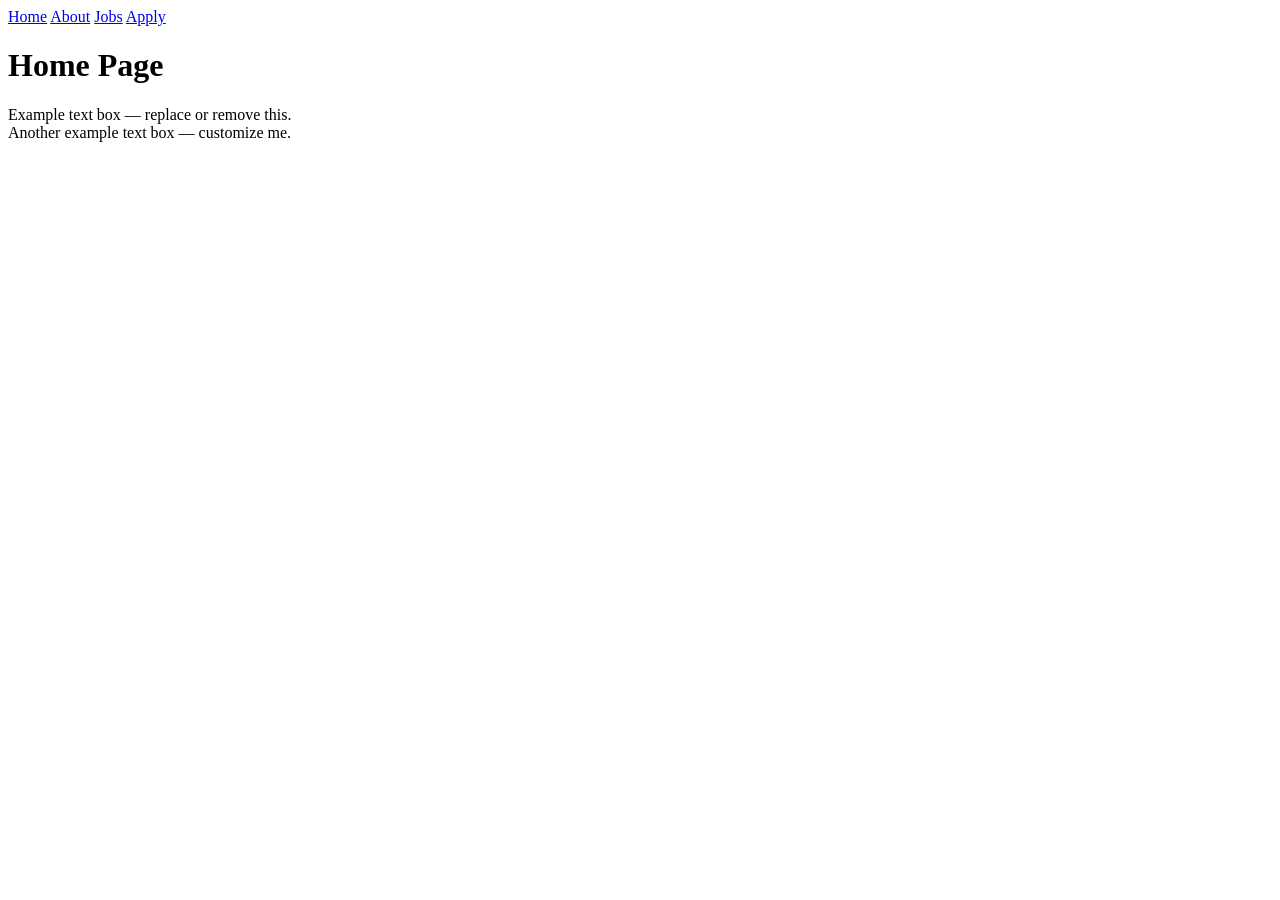
==== SwinBURN/index.html @ 3f8caef5 "Rename index.html to SwinBURN/index.html" ====
<!DOCTYPE html>
<html lang="en">
<head>
    <meta charset="UTF-8">
    <meta name="viewport" content="width=device-width, initial-scale=1.0">
    <title>Home</title>
    <link rel="stylesheet" href="style.css">
</head>
<body>
    <header>
        <nav aria-label="Main navigation">
            <a href="index.html">Home</a>
            <a href="about.html">About</a>
            <a href="jobs.html">Jobs</a>
            <a href="apply.html">Apply</a>
        </nav>
    </header>

    <main>
        <h1>Home Page</h1>

        <!-- Example boxes: replace this placeholder text with your own content. -->
        <section class="example-box">
            Example text box — replace or remove this.
        </section>

        <section class="example-box">
            Another example text box — customize me.
        </section>
    </main>
</body>
</html>
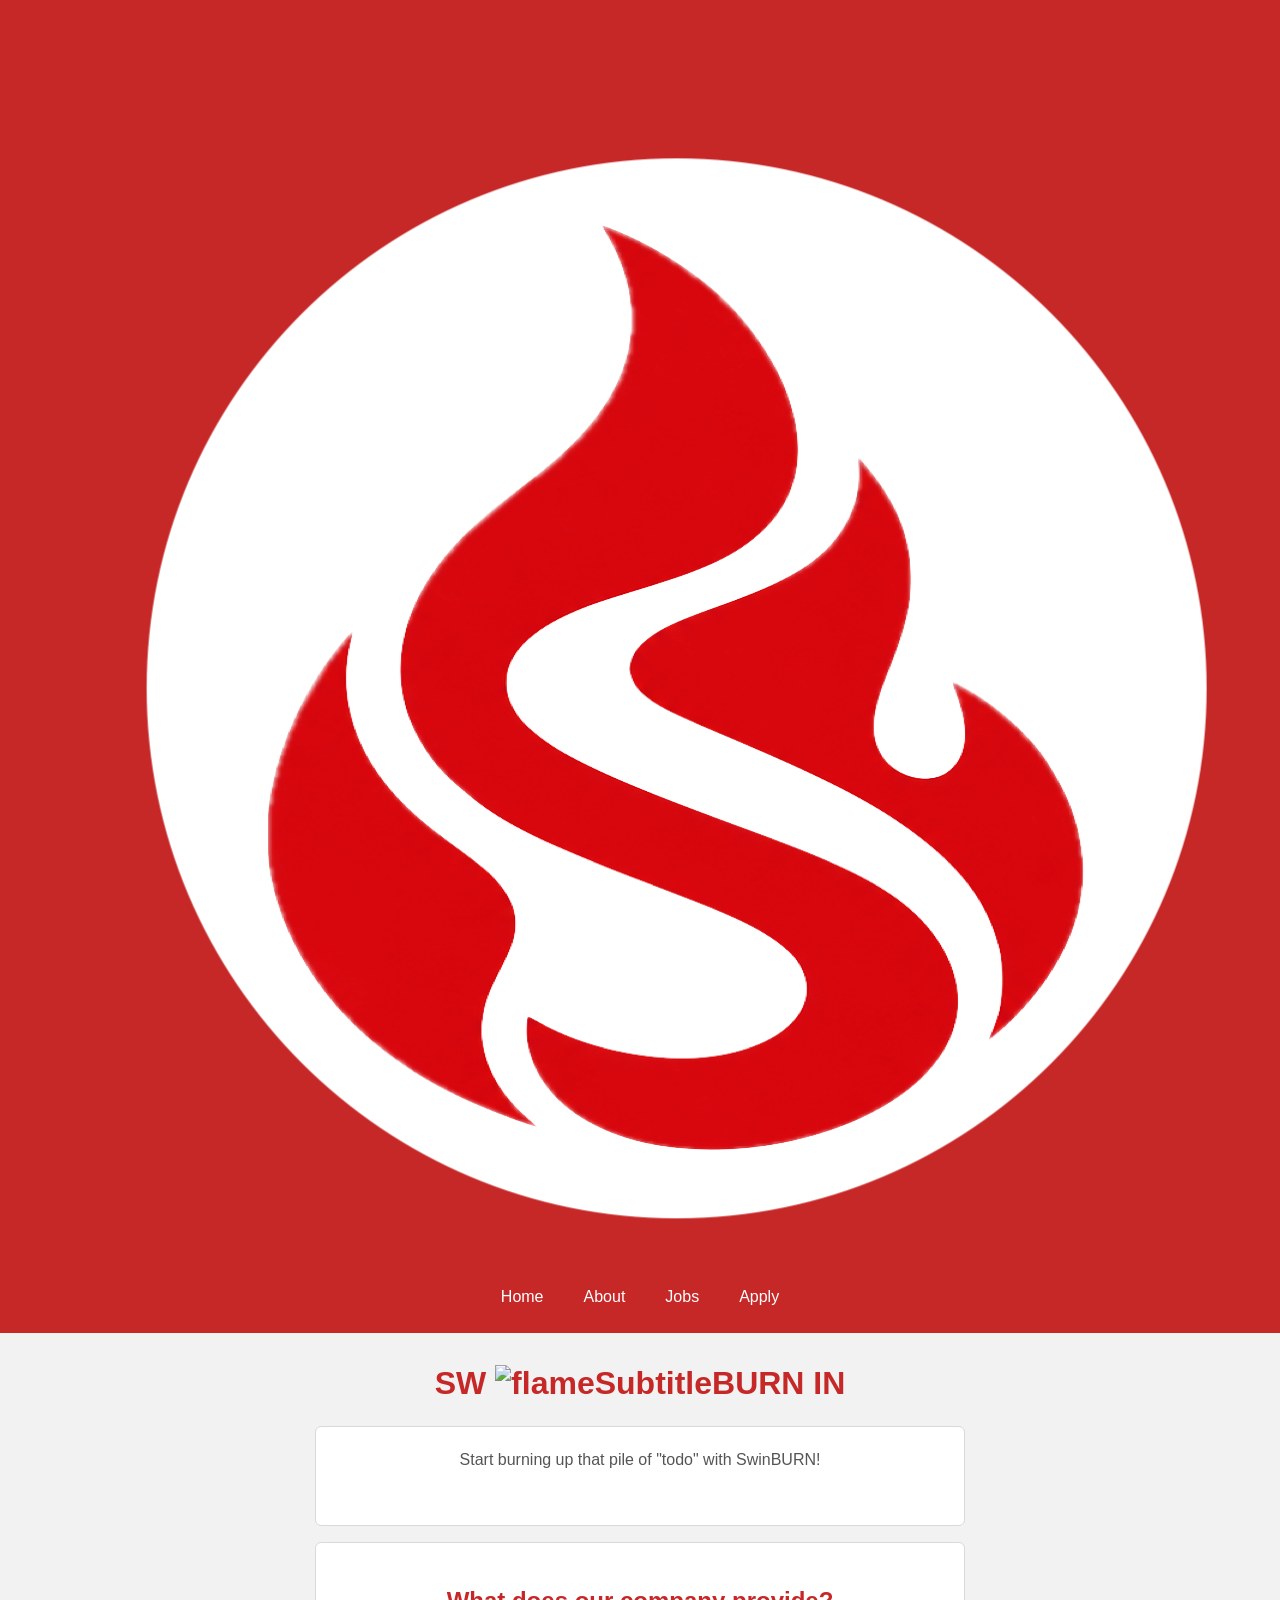
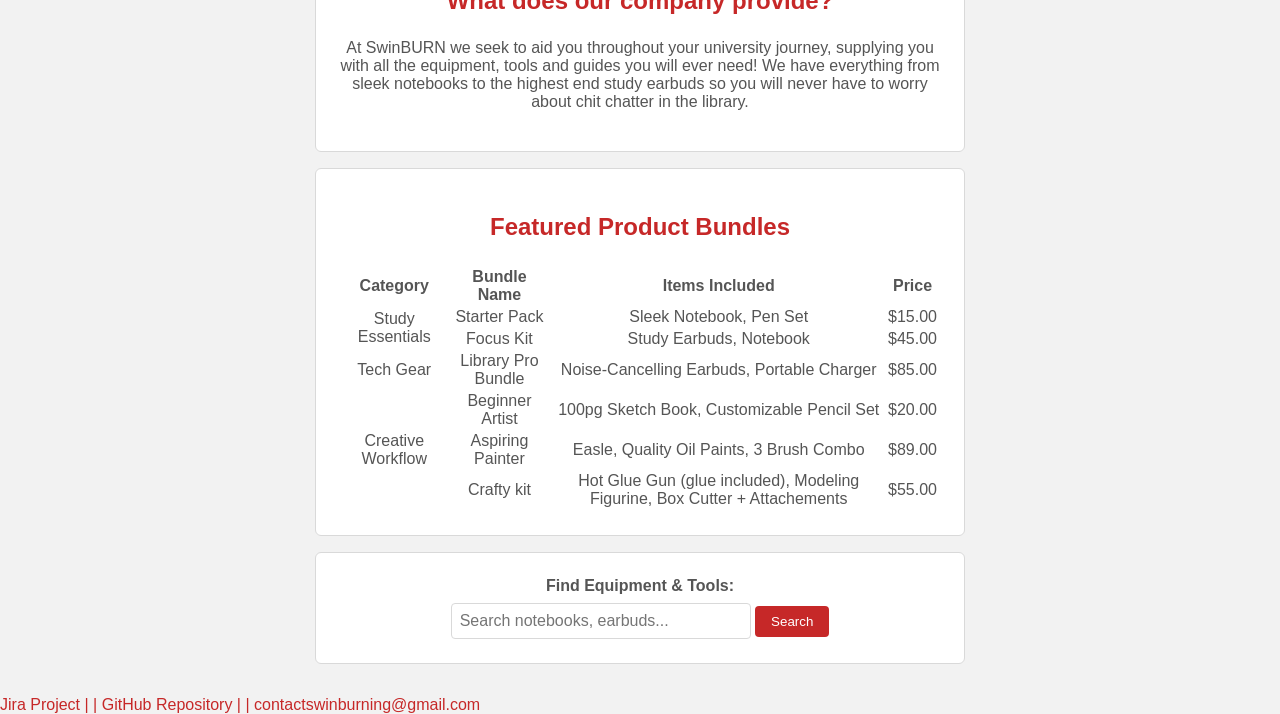
==== commit e12d41a9: "Enhance index.html with SEO and content updates Added SEO metadata, updated title, and enhanced cont" ====
--- a/SwinBURN/index.html
+++ b/SwinBURN/index.html
@@ -1,14 +1,27 @@
 <!DOCTYPE html>
 <html lang="en">
 <head>
+    <!-- SEO and Page Information-->
+    <meta name="description" content="SwinBURN supplies university students with essential study equipment and focus tools to support their academic journey.">
+    <meta name="keywords" content="SwinBURN, university tools, study essentials, earbuds, study equipment, student gear">
+    <meta name="author" content="SwinBURN / Moritz / SWD00578">
+
+    <!-- Browser Icon-->
+    <link rel="icon" type="image/png" href="images/fire.png">
+
+    <!-- Basic Metadata--> 
     <meta charset="UTF-8">
     <meta name="viewport" content="width=device-width, initial-scale=1.0">
-    <title>Home</title>
+    <title>Home | SwinBURN - Study Equipment & Tools</title>
+
+    <!-- Stylesheet-->
     <link rel="stylesheet" href="style.css">
 </head>
 <body>
+    <!-- Cross Page Navigation Menu-->
     <header>
         <nav aria-label="Main navigation">
+            <img class="logo" src="images/logo.png" alt="SwinBURNLogo">
             <a href="index.html">Home</a>
             <a href="about.html">About</a>
             <a href="jobs.html">Jobs</a>
@@ -17,16 +30,94 @@
     </header>
 
     <main>
-        <h1>Home Page</h1>
+        <!-- Company Name -->
+        <h1 class="heroText">SW <img src="images/burn.png" alt="flameSubtitleBURN" class="heading-image"> IN</h1>
 
-        <!-- Example boxes: replace this placeholder text with your own content. -->
-        <section class="example-box">
-            Example text box — replace or remove this.
+        <!-- Slogan -->
+        <section class="example-box" id="slogan">
+                Start burning up that pile of "todo" with SwinBURN!
         </section>
 
+        <!-- Description -->
         <section class="example-box">
-            Another example text box — customize me.
+            <div class="description">
+                <h1>What does our company provide?</h1>
+                <p>
+                    At SwinBURN we seek to aid you throughout your university journey, supplying you with all the equipment, 
+                    tools and guides you will ever need! We have everything from sleek notebooks to the highest end study
+                    earbuds so you will never have to worry about chit chatter in the library.
+                </p>
+            </div>
         </section>
+
+        <!-- Featured Example Products Table-->
+        <section class="example-box">
+            <h1>Featured Product Bundles</h1>
+            <table>
+                <thead>
+                    <tr>
+                        <th>Category</th>
+                        <th>Bundle Name</th>
+                        <th>Items Included</th>
+                        <th>Price</th>
+                    </tr>
+                </thead>
+                <tbody>
+                    <tr>
+                        <td rowspan="2" class="table-category">Study Essentials</td>
+                        <td>Starter Pack</td>
+                        <td>Sleek Notebook, Pen Set</td>
+                        <td>$15.00</td>
+                    </tr>
+                    <tr>
+                        <td>Focus Kit</td>
+                        <td>Study Earbuds, Notebook</td>
+                        <td>$45.00</td>
+                    </tr>
+                    <tr>
+                        <td class="table-category">Tech Gear</td>
+                        <td>Library Pro Bundle</td>
+                        <td>Noise-Cancelling Earbuds, Portable Charger</td>
+                        <td>$85.00</td>
+                    </tr>
+                    <tr>
+                        <td rowspan="3" class="table-category">Creative Workflow</td>
+                        <td>Beginner Artist</td>
+                        <td>100pg Sketch Book, Customizable Pencil Set</td>
+                        <td>$20.00</td>
+                    </tr>
+                    <tr>
+                        <td>Aspiring Painter</td>
+                        <td>Easle, Quality Oil Paints, 3 Brush Combo</td>
+                        <td>$89.00</td>
+                    </tr>
+                    <tr>
+                        <td>Crafty kit</td>
+                        <td>Hot Glue Gun (glue included), Modeling Figurine, Box Cutter + Attachements</td>
+                        <td>$55.00</td>
+                    </tr>
+                </tbody>
+            </table>
+        </section>
+
+        <!-- Search Box -->
+        <section class="example-box">
+            <form action="search.html" method="GET">
+                <label for="search-input" style="display: block; margin-bottom: 0.5rem; font-weight: bold;">Find Equipment & Tools:</label>
+                <input type="text" id="search-input" name="q" placeholder="Search notebooks, earbuds..." style="padding: 0.5rem; width: 60%; max-width: 300px; border: 1px solid var(--grey); border-radius: 4px;">
+                <button type="submit" style="padding: 0.5rem 1rem; background: var(--red); color: var(--white); border: none; border-radius: 4px; cursor: pointer;">Search</button>
+            </form>
+        </section>
+
     </main>
+    
+    <!-- Footer with links to Group Projekt-->
+    <footer>
+        <div>
+            <a href="https://group-project-cos10026.atlassian.net/jira/software/projects/SCRUM/boards/1?filter=&groupBy=none" target="_blank" style="color: var(--red); text-decoration: none;"> Jira Project |</a>
+            <a href="https://github.com/mo-dotcom-26/SwinBURN-Group-Projekt" target="_blank" style="color: var(--red); text-decoration: none;">| GitHub Repository |</a>
+            <a href="mailto:contactswinburning@gmail.com" style="color: var(--red); text-decoration: none;">| contactswinburning@gmail.com </a>
+        </div>
+    </footer>
 </body>
 </html>
--- a/SwinBURN/style.css
+++ b/SwinBURN/style.css
@@ -0,0 +1,257 @@
+/* Simple starter styles — customize freely */
+:root {
+    --red: #c62828;
+    --red-dark: #a61f1f;
+    --grey-light: #f2f2f2;
+    --grey: #d9d9d9;
+    --grey-dark: #555555;
+    --white: #ffffff;
+    --text: #292929;
+}
+
+* {
+    box-sizing: border-box;
+}
+
+body {
+    margin: 0;
+    font-family: Arial, Helvetica, sans-serif;
+    color: var(--text);
+    background: var(--grey-light);
+}
+
+header {
+    background: var(--red);
+    padding: 1rem;
+}
+
+nav {
+    max-width: 1000px;
+    margin: 0 auto;
+    display: flex;
+    justify-content: center;
+    flex-wrap: wrap;
+    gap: 0.5rem;
+}
+
+nav a {
+    color: var(--white);
+    text-decoration: none;
+    padding: 0.65rem 1rem;
+    border-radius: 4px;
+}
+
+nav a:hover,
+nav a:focus {
+    background: var(--red-dark);
+}
+
+main {
+    width: min(900px, calc(100% - 2rem));
+    margin: 2rem auto;
+    text-align: center;
+}
+
+h1 {
+    color: var(--red);
+    margin-bottom: 1.5rem;
+}
+
+.example-box {
+    max-width: 650px;
+    min-height: 100px;
+    margin: 1rem auto;
+    padding: 1.5rem;
+    background: var(--white);
+    border: 1px solid var(--grey);
+    border-radius: 6px;
+    color: var(--grey-dark);
+}
+
+/* A simple responsive adjustment for smaller screens */
+@media (max-width: 480px) {
+    nav {
+        flex-direction: column;
+        align-items: stretch;
+    }
+
+    nav a {
+        text-align: center;
+    }
+
+    main {
+        margin-top: 1.25rem;
+    }
+}
+
+
+/* ==========================================================
+   apply.html - form styles (Nhat Nam)
+   Paste this block into the shared stylesheet if you want Tuan.
+   ========================================================== */
+
+/* ---------- Inclusion note ---------- */
+.inclusion-note {
+    background-color: #fdf3e7;
+    padding: 1rem 1.25rem;
+    margin: 1.5rem 0;
+    border-radius: 4px;
+}
+
+/* ---------- Form container ---------- */
+#apply-form {
+    max-width: 800px;
+    margin: 0 auto;
+}
+
+/* Each fieldset becomes a small grid so labels and inputs line up */
+.form-section {
+    border: 1px solid #b5b5b5;
+    border-radius: 6px;
+    padding: 1rem 1.25rem 1.25rem;
+    margin-bottom: 1.5rem;
+}
+
+.form-section legend {
+    font-weight: bold;
+    padding: 0 0.5rem;
+}
+
+/* CSS Grid: label on the left, input on the right */
+.form-row {
+    display: grid;
+    grid-template-columns: 200px 1fr;
+    gap: 0.25rem 1rem;
+    align-items: center;
+    margin-bottom: 1rem;
+}
+
+/* Hint text sits under the input, in the second column */
+.form-row .form-hint {
+    grid-column: 2;
+}
+
+.form-row label {
+    font-weight: 600;
+}
+
+input[type="text"],
+input[type="email"],
+input[type="tel"],
+select,
+textarea {
+    width: 100%;
+    padding: 0.55rem 0.65rem;
+    border: 1px solid #767676;
+    border-radius: 4px;
+    font: inherit;
+    box-sizing: border-box;
+}
+
+textarea {
+    resize: vertical;
+}
+
+/* ---------- Radio buttons and checkboxes (Flexbox) ---------- */
+.radio-group {
+    border: none;
+    padding: 0;
+    margin: 0 0 1rem;
+}
+
+.radio-group legend {
+    font-weight: 600;
+    padding: 0;
+    float: left;
+    width: 200px;
+}
+
+.radio-options,
+.checkbox-options {
+    display: flex;
+    flex-wrap: wrap;
+    gap: 0.75rem 1.5rem;
+}
+
+.radio-options label,
+.checkbox-options label {
+    font-weight: normal;
+    display: flex;
+    align-items: center;
+    gap: 0.4rem;
+}
+
+.checkbox-options label {
+    flex: 1 1 220px;
+}
+
+/* ---------- Buttons ---------- */
+.form-buttons {
+    display: flex;
+    gap: 1rem;
+    justify-content: flex-end;
+    margin-top: 1.5rem;
+}
+
+.form-buttons button {
+    padding: 0.7rem 1.5rem;
+    font: inherit;
+    font-weight: bold;
+    border: 2px solid #1a4f8b;
+    border-radius: 4px;
+    cursor: pointer;
+}
+
+.form-buttons button[type="submit"] {
+    background-color: #1a4f8b;
+    color: #ffffff;
+}
+
+.form-buttons button[type="reset"] {
+    background-color: #ffffff;
+    color: #1a4f8b;
+}
+
+.form-buttons button:hover {
+    opacity: 0.85;
+}
+
+/* ---------- Accessibility ---------- */
+/* Strong, visible focus ring for keyboard users */
+input:focus,
+select:focus,
+textarea:focus,
+button:focus {
+    outline: 3px solid #e67e22;
+    outline-offset: 2px;
+}
+
+/* Only flag invalid fields after the user has typed something */
+input:not(:placeholder-shown):invalid {
+    border-color: #c0392b;
+}
+
+input:valid:not(:placeholder-shown) {
+    border-color: #27ae60;
+}
+
+/* ---------- Responsive ---------- */
+@media (max-width: 600px) {
+    .form-row {
+        grid-template-columns: 1fr;
+    }
+
+    .form-row .form-hint {
+        grid-column: 1;
+    }
+
+    .radio-group legend {
+        float: none;
+        width: auto;
+        margin-bottom: 0.5rem;
+    }
+
+    .form-buttons {
+        flex-direction: column;
+    }
+}
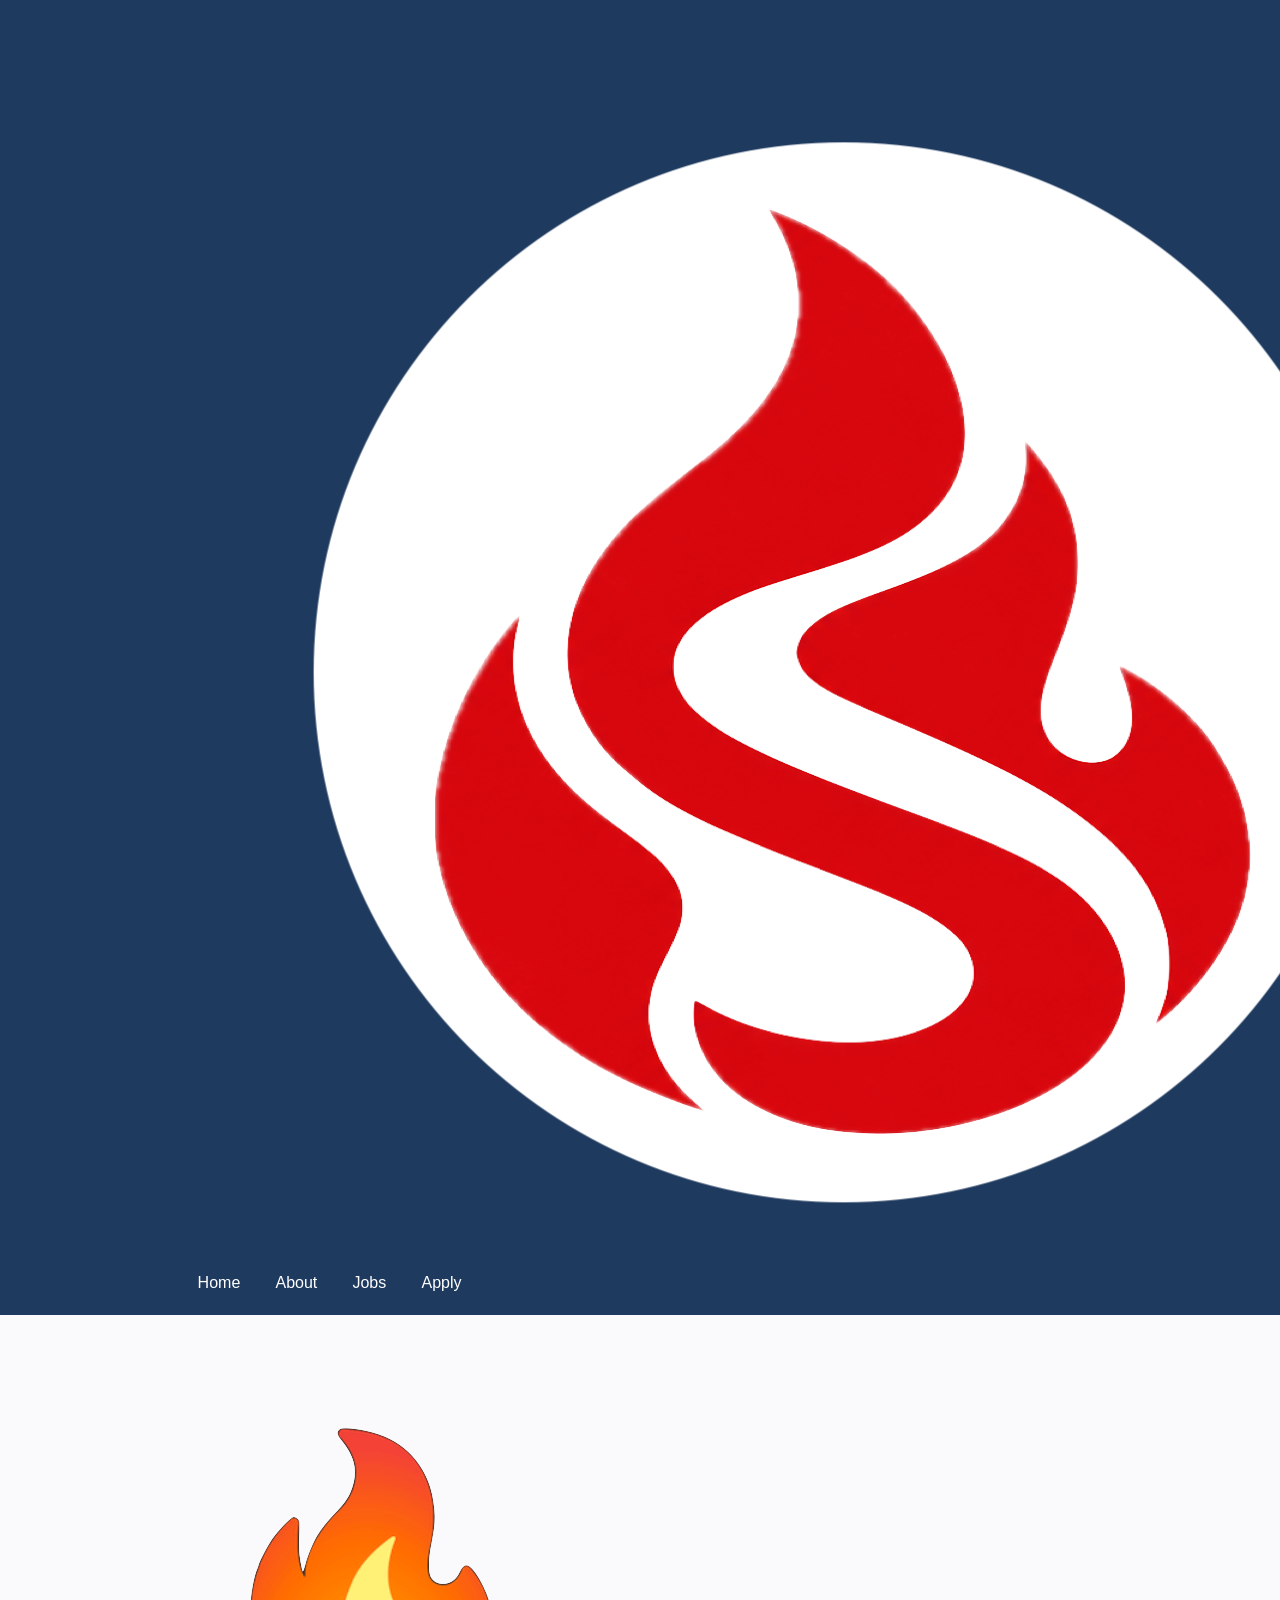
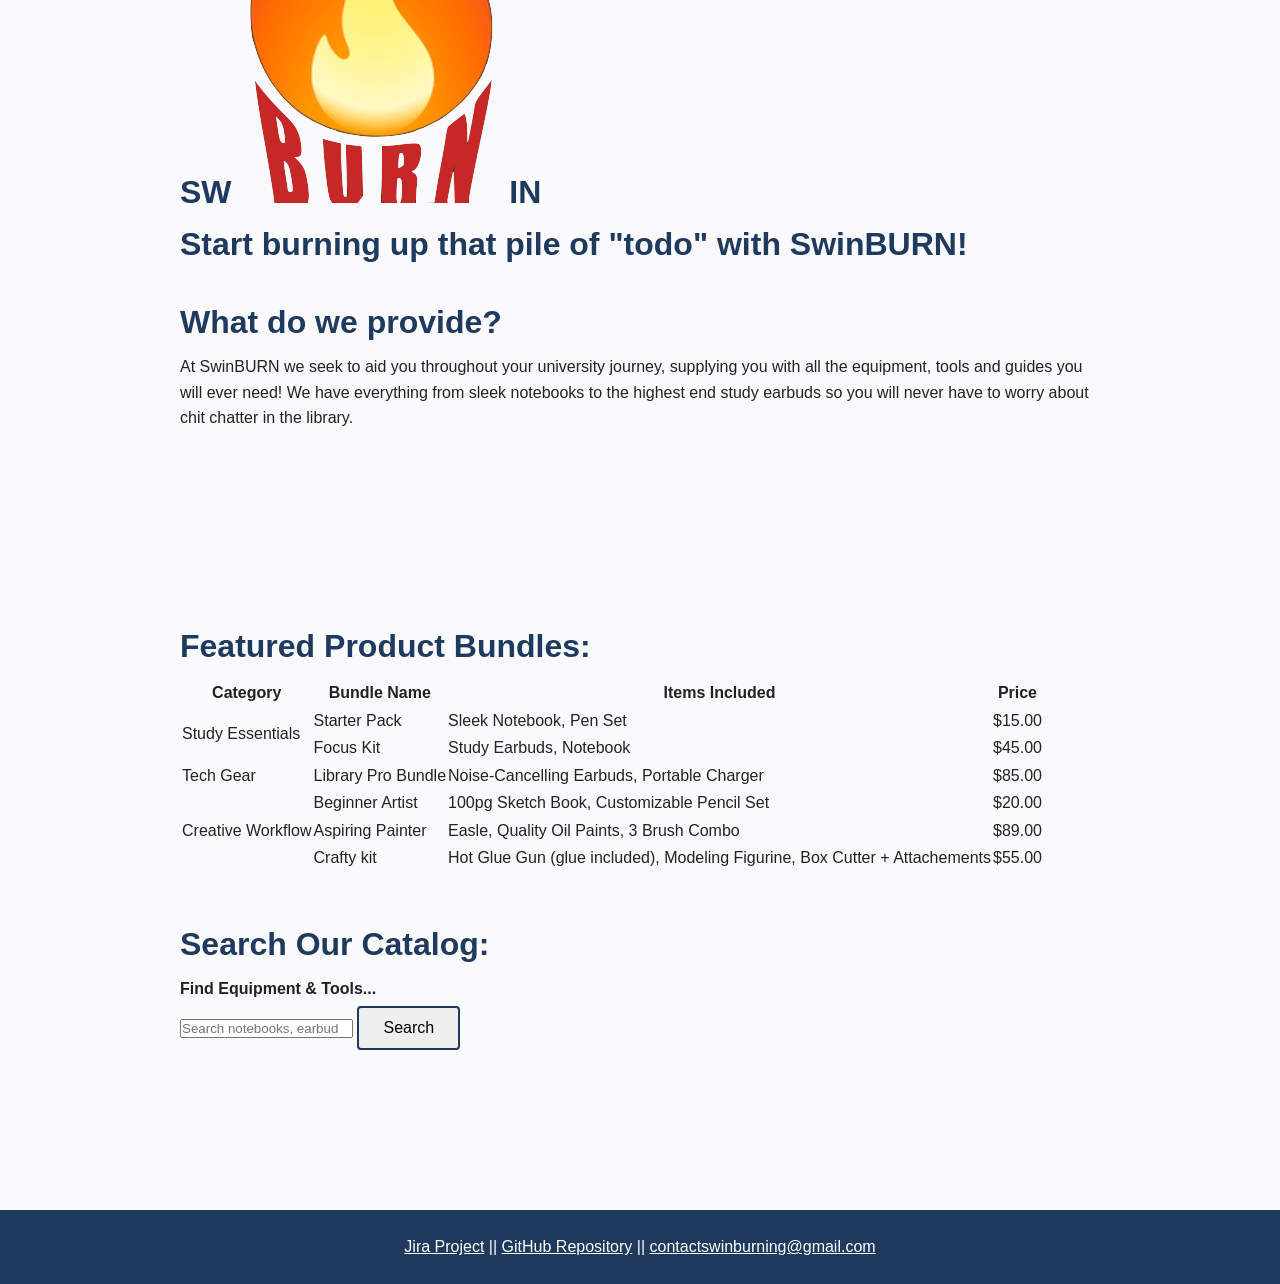
==== commit d381a900: "Adapt index.html to fit new stylesheet" ====
--- a/SwinBURN/index.html
+++ b/SwinBURN/index.html
@@ -15,7 +15,7 @@
     <title>Home | SwinBURN - Study Equipment & Tools</title>
 
     <!-- Stylesheet-->
-    <link rel="stylesheet" href="style.css">
+    <link rel="stylesheet" href="styleSwin.css">
 </head>
 <body>
     <!-- Cross Page Navigation Menu-->
@@ -30,93 +30,92 @@
     </header>
 
     <main>
+        <br>
+        <br>
+        <br>
         <!-- Company Name -->
-        <h1 class="heroText">SW <img src="images/burn.png" alt="flameSubtitleBURN" class="heading-image"> IN</h1>
+        <h1 id="heroText">SW <img src="images/burn.png" alt="flameSubtitleBURN" class="heading-image"> IN</h1>
 
         <!-- Slogan -->
-        <section class="example-box" id="slogan">
-                Start burning up that pile of "todo" with SwinBURN!
-        </section>
+        <h1 id="slogan">Start burning up that pile of "todo" with SwinBURN!</h1>
 
+        <br>
         <!-- Description -->
-        <section class="example-box">
-            <div class="description">
-                <h1>What does our company provide?</h1>
-                <p>
-                    At SwinBURN we seek to aid you throughout your university journey, supplying you with all the equipment, 
-                    tools and guides you will ever need! We have everything from sleek notebooks to the highest end study
-                    earbuds so you will never have to worry about chit chatter in the library.
-                </p>
-            </div>
-        </section>
-
+        <div class="description">
+            <h1>What do we provide?</h1>
+            <p>
+                At SwinBURN we seek to aid you throughout your university journey, supplying you with all the equipment, 
+                tools and guides you will ever need! We have everything from sleek notebooks to the highest end study
+                earbuds so you will never have to worry about chit chatter in the library.
+            </p>
+        </div>
+        <br><br><br><br><br><br><br>
         <!-- Featured Example Products Table-->
-        <section class="example-box">
-            <h1>Featured Product Bundles</h1>
-            <table>
-                <thead>
-                    <tr>
-                        <th>Category</th>
-                        <th>Bundle Name</th>
-                        <th>Items Included</th>
-                        <th>Price</th>
-                    </tr>
-                </thead>
-                <tbody>
-                    <tr>
-                        <td rowspan="2" class="table-category">Study Essentials</td>
-                        <td>Starter Pack</td>
-                        <td>Sleek Notebook, Pen Set</td>
-                        <td>$15.00</td>
-                    </tr>
-                    <tr>
-                        <td>Focus Kit</td>
-                        <td>Study Earbuds, Notebook</td>
-                        <td>$45.00</td>
-                    </tr>
-                    <tr>
-                        <td class="table-category">Tech Gear</td>
-                        <td>Library Pro Bundle</td>
-                        <td>Noise-Cancelling Earbuds, Portable Charger</td>
-                        <td>$85.00</td>
-                    </tr>
-                    <tr>
-                        <td rowspan="3" class="table-category">Creative Workflow</td>
-                        <td>Beginner Artist</td>
-                        <td>100pg Sketch Book, Customizable Pencil Set</td>
-                        <td>$20.00</td>
-                    </tr>
-                    <tr>
-                        <td>Aspiring Painter</td>
-                        <td>Easle, Quality Oil Paints, 3 Brush Combo</td>
-                        <td>$89.00</td>
-                    </tr>
-                    <tr>
-                        <td>Crafty kit</td>
-                        <td>Hot Glue Gun (glue included), Modeling Figurine, Box Cutter + Attachements</td>
-                        <td>$55.00</td>
-                    </tr>
-                </tbody>
-            </table>
-        </section>
-
+        <h1>Featured Product Bundles:</h1>
+        <table>
+            <thead>
+                <tr>
+                    <th>Category</th>
+                    <th>Bundle Name</th>
+                    <th>Items Included</th>
+                    <th>Price</th>
+                </tr>
+            </thead>
+            <tbody>
+                <tr>
+                    <td rowspan="2" class="table-category">Study Essentials</td>
+                    <td>Starter Pack</td>
+                    <td>Sleek Notebook, Pen Set</td>
+                    <td>$15.00</td>
+                </tr>
+                <tr>
+                    <td>Focus Kit</td>
+                    <td>Study Earbuds, Notebook</td>
+                    <td>$45.00</td>
+                </tr>
+                <tr>
+                    <td class="table-category">Tech Gear</td>
+                    <td>Library Pro Bundle</td>
+                    <td>Noise-Cancelling Earbuds, Portable Charger</td>
+                    <td>$85.00</td>
+                </tr>
+                <tr>
+                    <td rowspan="3" class="table-category">Creative Workflow</td>
+                    <td>Beginner Artist</td>
+                    <td>100pg Sketch Book, Customizable Pencil Set</td>
+                    <td>$20.00</td>
+                </tr>
+                <tr>
+                    <td>Aspiring Painter</td>
+                    <td>Easle, Quality Oil Paints, 3 Brush Combo</td>
+                    <td>$89.00</td>
+                </tr>
+                <tr>
+                    <td>Crafty kit</td>
+                    <td>Hot Glue Gun (glue included), Modeling Figurine, Box Cutter + Attachements</td>
+                    <td>$55.00</td>
+                </tr>
+            </tbody>
+        </table>
+        <br><br>
         <!-- Search Box -->
-        <section class="example-box">
-            <form action="search.html" method="GET">
-                <label for="search-input" style="display: block; margin-bottom: 0.5rem; font-weight: bold;">Find Equipment & Tools:</label>
-                <input type="text" id="search-input" name="q" placeholder="Search notebooks, earbuds..." style="padding: 0.5rem; width: 60%; max-width: 300px; border: 1px solid var(--grey); border-radius: 4px;">
-                <button type="submit" style="padding: 0.5rem 1rem; background: var(--red); color: var(--white); border: none; border-radius: 4px; cursor: pointer;">Search</button>
-            </form>
-        </section>
-
+        <form action="search.html" method="GET">
+            <h1>Search Our Catalog:</h1>
+            <label for="search-input">Find Equipment & Tools...</label>
+            <input type="search" id="search-input" name="q" placeholder="Search notebooks, earbuds...">
+            <button type="search">Search</button>
+        </form>
+        <br><br><br><br><br>
     </main>
     
     <!-- Footer with links to Group Projekt-->
     <footer>
         <div>
-            <a href="https://group-project-cos10026.atlassian.net/jira/software/projects/SCRUM/boards/1?filter=&groupBy=none" target="_blank" style="color: var(--red); text-decoration: none;"> Jira Project |</a>
-            <a href="https://github.com/mo-dotcom-26/SwinBURN-Group-Projekt" target="_blank" style="color: var(--red); text-decoration: none;">| GitHub Repository |</a>
-            <a href="mailto:contactswinburning@gmail.com" style="color: var(--red); text-decoration: none;">| contactswinburning@gmail.com </a>
+            <a href="https://group-project-cos10026.atlassian.net/jira/software/projects/SCRUM/boards/1?filter=&groupBy=none" target="_blank">Jira Project</a>
+             || 
+            <a href="https://github.com/mo-dotcom-26/SwinBURN-Group-Projekt" target="_blank">GitHub Repository</a>
+             || 
+            <a href="mailto:contactswinburning@gmail.com">contactswinburning@gmail.com</a>
         </div>
     </footer>
 </body>
--- a/SwinBURN/styleSwin.css
+++ b/SwinBURN/styleSwin.css
@@ -0,0 +1,293 @@
+/* 
+   SwinBURN - style.css
+   Shared stylesheet for all pages
+*/
+
+/* 
+    Colours   
+*/
+:root {
+  --navy: #1f3a5f;
+  --navy-dark: #162a45;
+  --blue: #2563a8;
+  --text: #222222;
+  --muted: #555555;
+  --border: #cfd6df;
+  --bg: #f4f6f972;
+  --white: #ffffff;
+}
+
+/* 
+  Reset 
+*/
+* {
+  margin: 0;
+  padding: 0;
+  box-sizing: border-box;
+}
+
+/* 
+  Page basics 
+*/
+body {
+  font-family: "Segoe UI", Arial, Helvetica, sans-serif;
+  font-size: 1rem;
+  line-height: 1.6;
+  color: var(--text);
+  background-color: var(--bg);
+}
+
+/* 
+  Headings and text 
+*/
+h1,
+h2,
+h3 {
+  color: var(--navy);
+  line-height: 1.25;
+  margin-bottom: 0.75rem;
+}
+
+h1 {
+  font-size: 2rem;
+}
+
+h2 {
+  font-size: 1.5rem;
+}
+
+h3 {
+  font-size: 1.15rem;
+  margin-top: 1.25rem;
+}
+
+p {
+  margin-bottom: 1rem;
+}
+
+a {
+  color: var(--blue);
+}
+
+a:hover {
+  color: var(--navy);
+}
+
+/* 
+  Header and nav 
+*/
+header {
+  background-color: var(--navy);
+}
+
+nav {
+  max-width: 960px;
+  margin: 0 auto;
+  padding: 0 1.25rem;
+  display: flex;
+  flex-wrap: wrap;
+}
+
+nav a {
+  color: var(--white);
+  text-decoration: none;
+  padding: 1rem 1.1rem;
+  border-bottom: 3px solid transparent;
+}
+
+nav a:hover {
+  background-color: var(--navy-dark);
+  color: var(--white);
+}
+
+/* 
+  Highlights the page currently on 
+*/
+nav a[aria-current="page"] {
+  border-bottom-color: var(--white);
+  font-weight: 600;
+}
+
+/* 
+  Main content 
+*/
+main {
+  max-width: 960px;
+  margin: 0 auto;
+  padding: 2rem 1.25rem;
+}
+
+main > section {
+  margin-top: 2rem;
+}
+
+/*
+  Inclusion note box 
+*/
+.inclusion-note {
+  background-color: var(--white);
+  padding: 1.5rem;
+  border-radius: 6px;
+  box-shadow: 0 1px 3px rgba(0, 0, 0, 0.1);
+}
+
+/*
+  Form 
+*/
+fieldset {
+  border: 1px solid var(--border);
+  border-radius: 6px;
+  padding: 1.25rem;
+  margin-bottom: 1.5rem;
+  background-color: var(--white);
+}
+
+legend {
+  font-weight: 600;
+  color: var(--navy);
+  padding: 0 0.5rem;
+}
+
+.form-row {
+  margin-bottom: 1rem;
+}
+
+label {
+  display: block;
+  font-weight: 600;
+  margin-bottom: 0.25rem;
+}
+
+input[type="text"],
+input[type="email"],
+input[type="tel"],
+select,
+textarea {
+  width: 100%;
+  padding: 0.6rem 0.75rem;
+  font-family: inherit;
+  font-size: 1rem;
+  border: 1px solid var(--border);
+  border-radius: 4px;
+  background-color: var(--white);
+}
+
+textarea {
+  resize: vertical;
+}
+
+/* Clear outline when you tab to a field */
+input:focus-visible,
+select:focus-visible,
+textarea:focus-visible,
+button:focus-visible,
+a:focus-visible {
+  outline: 3px solid var(--blue);
+  outline-offset: 2px;
+}
+
+/* Radio buttons and checkboxes */
+.radio-group {
+  border: none;
+  padding: 0;
+  background: none;
+  margin-bottom: 1rem;
+}
+
+.radio-group legend {
+  padding: 0;
+  margin-bottom: 0.25rem;
+}
+
+.radio-options {
+  display: flex;
+  flex-wrap: wrap;
+  gap: 0.5rem 1.5rem;
+}
+
+.radio-options label,
+.checkbox-options label {
+  font-weight: normal;
+  margin-bottom: 0;
+}
+
+.checkbox-options {
+  display: grid;
+  grid-template-columns: repeat(auto-fit, minmax(14rem, 1fr));
+  gap: 0.5rem 1.5rem;
+}
+
+input[type="radio"],
+input[type="checkbox"] {
+  margin-right: 0.4rem;
+}
+
+/* ---------- Buttons ---------- */
+.form-buttons {
+  display: flex;
+  gap: 0.75rem;
+  flex-wrap: wrap;
+}
+
+button {
+  font-family: inherit;
+  font-size: 1rem;
+  padding: 0.7rem 1.5rem;
+  border-radius: 4px;
+  cursor: pointer;
+  border: 2px solid var(--navy);
+}
+
+button[type="submit"] {
+  background-color: var(--navy);
+  color: var(--white);
+}
+
+button[type="submit"]:hover {
+  background-color: var(--navy-dark);
+}
+
+button[type="reset"] {
+  background-color: var(--white);
+  color: var(--navy);
+}
+
+button[type="reset"]:hover {
+  background-color: var(--bg);
+}
+
+/* ---------- Footer ---------- */
+footer {
+  background-color: var(--navy);
+  color: var(--white);
+  text-align: center;
+  padding: 1.5rem 1.25rem;
+}
+
+footer p {
+  margin-bottom: 0.25rem;
+}
+
+footer a {
+  color: var(--white);
+}
+
+/* ---------- Small screens (phones) ---------- */
+@media (max-width: 600px) {
+  h1 {
+    font-size: 1.6rem;
+  }
+
+  nav a {
+    padding: 0.75rem;
+  }
+
+  fieldset {
+    padding: 1rem;
+  }
+
+  button {
+    width: 100%;
+  }
+}
+
